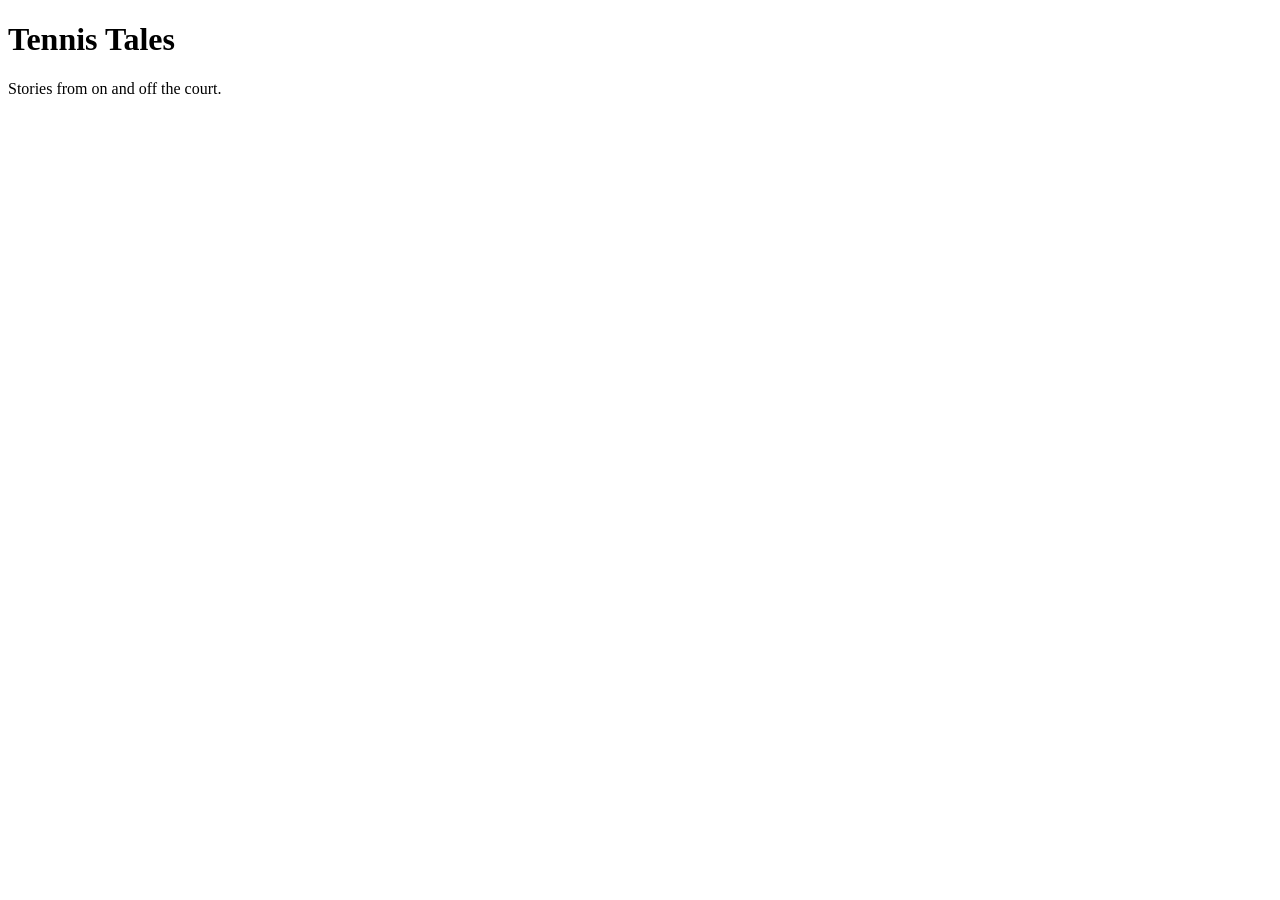
==== index.html @ fd12903c "Create index.html" ====
<!DOCTYPE html>
<html lang="en">
<head>
  <meta charset="UTF-8">
  <meta name="viewport" content="width=device-width, initial-scale=1.0">
  <title>Tennis Tales</title>
</head>

<body>
  <h1>Tennis Tales</h1>
  <p>Stories from on and off the court.</p>
</body>
</html>
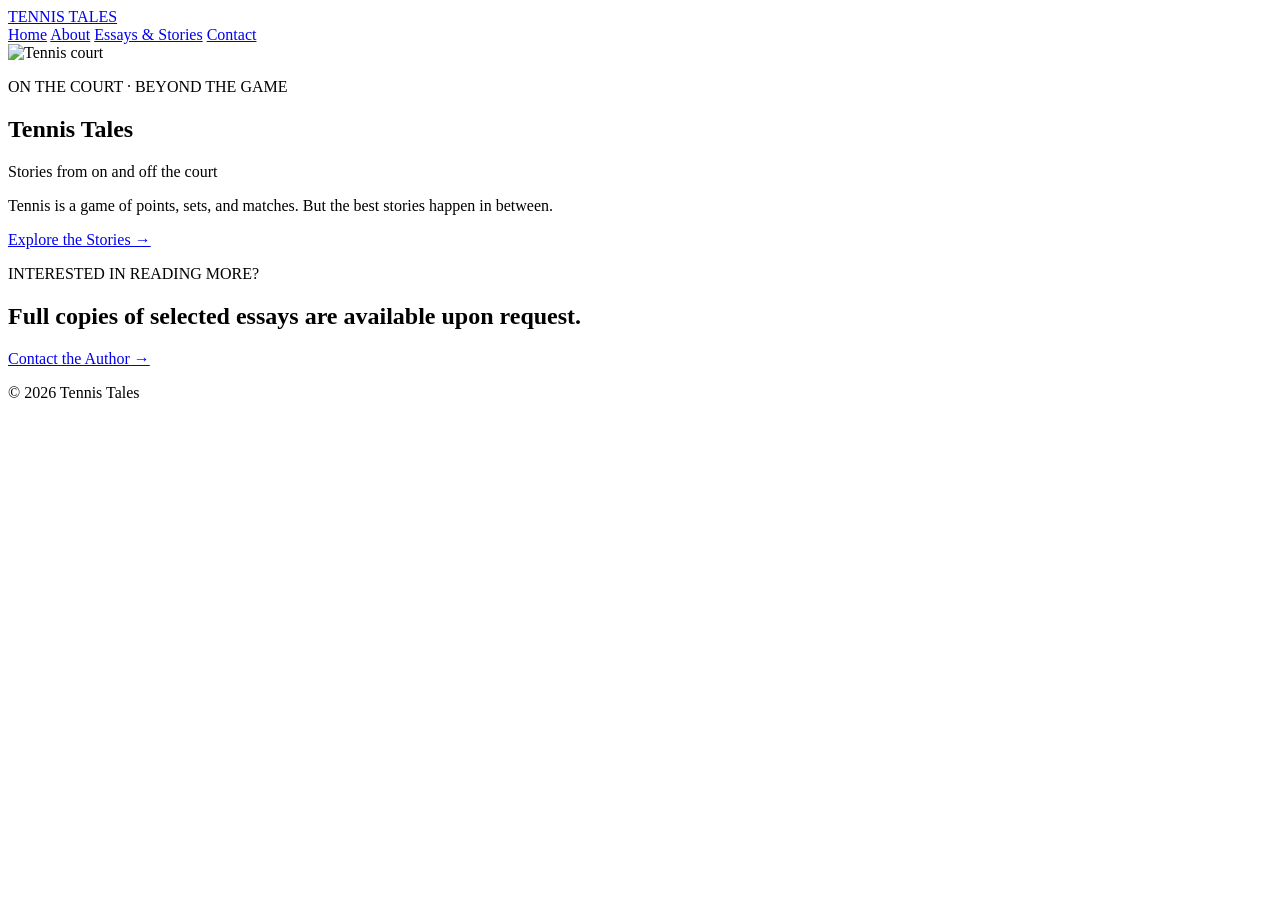
==== commit 2262e5ae: "Update index.html" ====
--- a/index.html
+++ b/index.html
@@ -1,13 +1,94 @@
 <!DOCTYPE html>
 <html lang="en">
+
 <head>
   <meta charset="UTF-8">
   <meta name="viewport" content="width=device-width, initial-scale=1.0">
+  <meta name="description" content="Tennis Tales — stories and reflections from on and off the court.">
   <title>Tennis Tales</title>
+  <link rel="stylesheet" href="style.css">
 </head>
 
 <body>
-  <h1>Tennis Tales</h1>
-  <p>Stories from on and off the court.</p>
+
+  <header class="site-header">
+    <div class="container nav-wrap">
+
+      <a class="brand" href="index.html">TENNIS TALES</a>
+
+      <nav aria-label="Main navigation">
+        <a href="index.html">Home</a>
+        <a href="about.html">About</a>
+        <a href="essays.html">Essays &amp; Stories</a>
+        <a href="contact.html">Contact</a>
+      </nav>
+
+    </div>
+  </header>
+
+
+  <main>
+
+    <!-- HERO -->
+    <section class="hero">
+
+      <div class="container hero-grid">
+
+        <div class="hero-image">
+          <img src="tennis-hero.jpg" alt="Tennis court">
+        </div>
+
+        <div class="hero-copy">
+
+          <p class="eyebrow">ON THE COURT · BEYOND THE GAME</p>
+
+          <h1>Tennis Tales</h1>
+
+          <p class="tagline">
+            Stories from on and off the court
+          </p>
+
+          <p class="hero-intro">
+            Tennis is a game of points, sets, and matches.
+            But the best stories happen in between.
+          </p>
+
+          <a class="story-link" href="essays.html">
+            Explore the Stories &rarr;
+          </a>
+
+        </div>
+
+      </div>
+
+    </section>
+
+
+    <!-- CONTACT / FULL ESSAYS -->
+    <section class="reader-section">
+
+      <div class="container reader-inner">
+
+        <p class="eyebrow">INTERESTED IN READING MORE?</p>
+
+        <h2>Full copies of selected essays are available upon request.</h2>
+
+        <a class="contact-link" href="contact.html">
+          Contact the Author &rarr;
+        </a>
+
+      </div>
+
+    </section>
+
+  </main>
+
+
+  <footer>
+    <div class="container">
+      <p>&copy; 2026 Tennis Tales</p>
+    </div>
+  </footer>
+
 </body>
 </html>
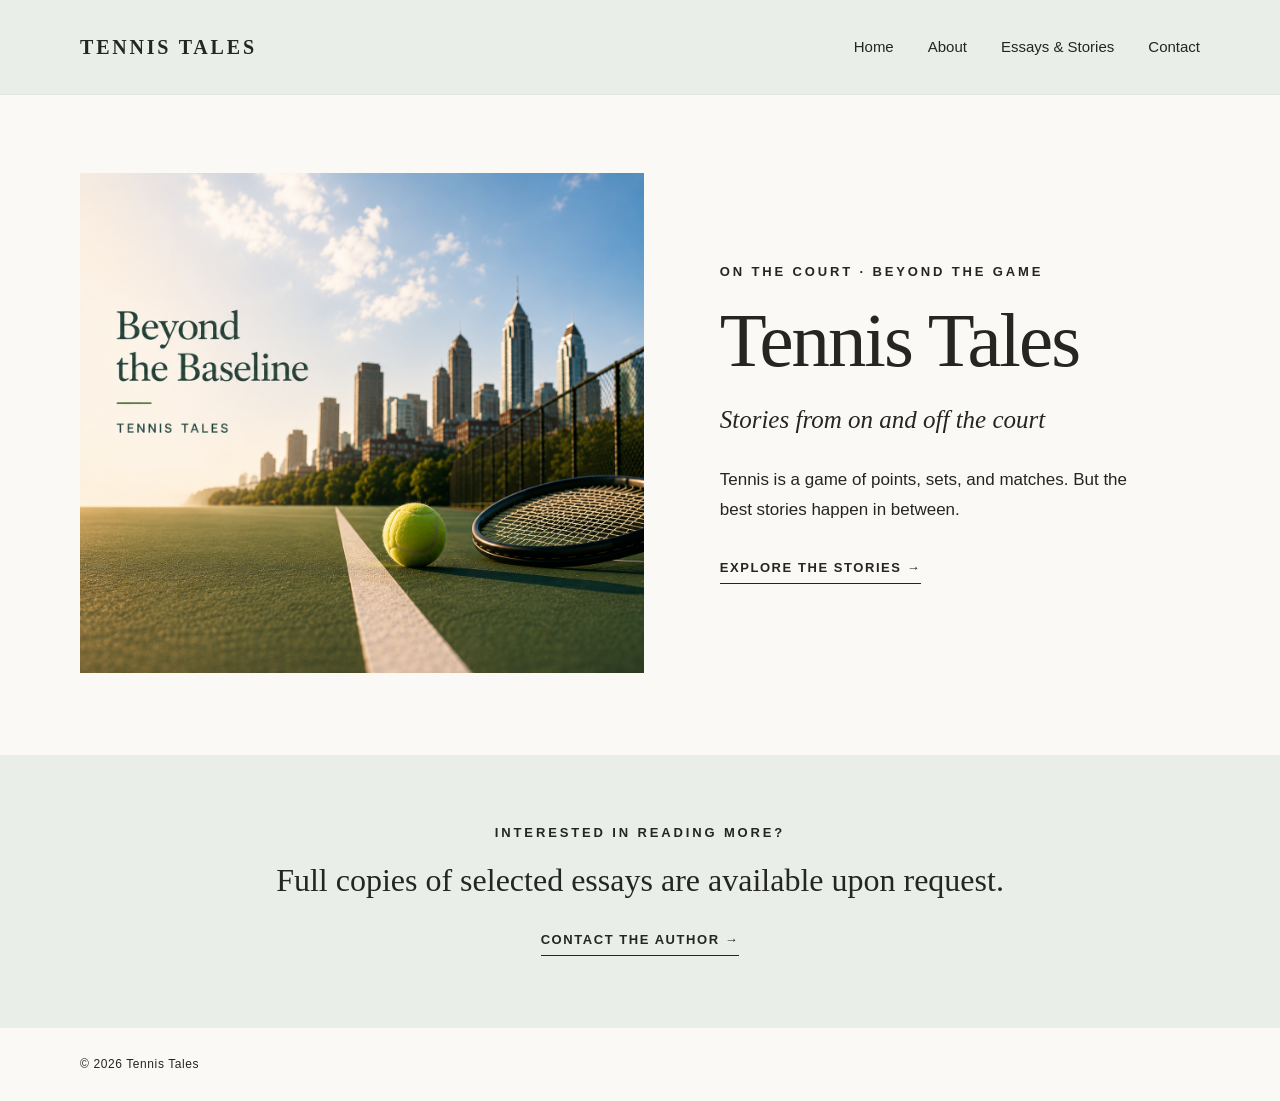
==== commit 92f9df35: "Update index.html" ====
--- a/index.html
+++ b/index.html
@@ -35,7 +35,7 @@
       <div class="container hero-grid">
 
         <div class="hero-image">
-          <img src="tennis-hero.jpg" alt="Tennis court">
+          <img src="tennis-hero.png" alt="Beyond the Baseline — Tennis Tales">
         </div>
 
         <div class="hero-copy">
--- a/style.css
+++ b/style.css
@@ -0,0 +1,308 @@
+/* =========================================================
+   TENNIS TALES
+   Main stylesheet
+   ========================================================= */
+
+
+/* ---------- BASE ---------- */
+
+* {
+  box-sizing: border-box;
+}
+
+html {
+  scroll-behavior: smooth;
+}
+
+body {
+  margin: 0;
+  background: #faf9f5;
+  color: #252521;
+  font-family: Arial, Helvetica, sans-serif;
+  font-size: 16px;
+  line-height: 1.6;
+}
+
+img {
+  max-width: 100%;
+  display: block;
+}
+
+a {
+  color: inherit;
+}
+
+.container {
+  width: min(1120px, calc(100% - 48px));
+  margin: 0 auto;
+}
+
+
+/* ---------- HEADER ---------- */
+
+.site-header {
+  background: #e9eee8;
+  border-bottom: 1px solid rgba(0, 0, 0, 0.04);
+}
+
+.nav-wrap {
+  min-height: 94px;
+  display: flex;
+  align-items: center;
+  justify-content: space-between;
+  gap: 40px;
+}
+
+.brand {
+  font-family: Georgia, "Times New Roman", serif;
+  font-size: 20px;
+  font-weight: 700;
+  letter-spacing: 0.14em;
+  text-decoration: none;
+}
+
+nav {
+  display: flex;
+  align-items: center;
+  gap: 34px;
+}
+
+nav a {
+  font-size: 15px;
+  text-decoration: none;
+}
+
+nav a:hover {
+  text-decoration: underline;
+  text-underline-offset: 5px;
+}
+
+
+/* ---------- HERO ---------- */
+
+.hero {
+  padding: 78px 0 82px;
+}
+
+.hero-grid {
+  display: grid;
+  grid-template-columns: 1.08fr 0.92fr;
+  gap: 76px;
+  align-items: center;
+}
+
+.hero-image {
+  overflow: hidden;
+}
+
+.hero-image img {
+  width: 100%;
+  height: 500px;
+  object-fit: cover;
+}
+
+.hero-copy {
+  max-width: 470px;
+}
+
+.eyebrow {
+  margin: 0 0 20px;
+  font-size: 13px;
+  font-weight: 700;
+  letter-spacing: 0.22em;
+  text-transform: uppercase;
+}
+
+.hero h1 {
+  margin: 0;
+  font-family: Georgia, "Times New Roman", serif;
+  font-size: clamp(54px, 6vw, 82px);
+  line-height: 0.98;
+  font-weight: 400;
+  letter-spacing: -0.025em;
+}
+
+.tagline {
+  margin: 25px 0 0;
+  font-family: Georgia, "Times New Roman", serif;
+  font-size: 25px;
+  font-style: italic;
+  line-height: 1.35;
+}
+
+.hero-intro {
+  max-width: 410px;
+  margin: 28px 0 30px;
+  font-size: 17px;
+  line-height: 1.75;
+}
+
+.story-link,
+.contact-link {
+  display: inline-block;
+  font-size: 13px;
+  font-weight: 700;
+  letter-spacing: 0.12em;
+  text-transform: uppercase;
+  text-decoration: none;
+  border-bottom: 1px solid currentColor;
+  padding-bottom: 4px;
+}
+
+.story-link:hover,
+.contact-link:hover {
+  opacity: 0.65;
+}
+
+
+/* ---------- READER / CONTACT SECTION ---------- */
+
+.reader-section {
+  background: #e9eee8;
+  padding: 68px 0 72px;
+}
+
+.reader-inner {
+  max-width: 760px;
+  text-align: center;
+}
+
+.reader-inner .eyebrow {
+  margin-bottom: 16px;
+}
+
+.reader-inner h2 {
+  margin: 0 auto 25px;
+  font-family: Georgia, "Times New Roman", serif;
+  font-size: 32px;
+  line-height: 1.3;
+  font-weight: 400;
+}
+
+
+/* ---------- ESSAYS PAGE ---------- */
+
+.essays-intro {
+  padding-top: 70px;
+  padding-bottom: 48px;
+}
+
+.essays-intro h1 {
+  margin: 0 0 20px;
+  font-family: Georgia, "Times New Roman", serif;
+  font-size: 52px;
+  line-height: 1.1;
+  font-weight: 400;
+}
+
+.lead {
+  max-width: 650px;
+  font-size: 16px;
+  line-height: 1.7;
+}
+
+.essay-list {
+  max-width: 760px;
+  padding-bottom: 70px;
+}
+
+.essay-note {
+  margin: 0 0 26px;
+  font-size: 12px;
+  font-weight: 700;
+  letter-spacing: 0.15em;
+  text-transform: uppercase;
+}
+
+.essay-entry {
+  padding: 22px 0 24px;
+  border-bottom: 1px solid #d9d9d4;
+}
+
+.essay-entry h2 {
+  margin: 0 0 6px;
+  font-family: Georgia, "Times New Roman", serif;
+  font-size: 25px;
+  line-height: 1.25;
+  font-weight: 600;
+}
+
+.essay-entry p {
+  margin: 0;
+  max-width: 650px;
+  line-height: 1.65;
+}
+
+
+/* ---------- FOOTER ---------- */
+
+footer {
+  padding: 27px 0;
+  font-size: 12px;
+  letter-spacing: 0.05em;
+}
+
+footer p {
+  margin: 0;
+}
+
+
+/* ---------- MOBILE ---------- */
+
+@media (max-width: 800px) {
+
+  .container {
+    width: min(100% - 36px, 1120px);
+  }
+
+  .nav-wrap {
+    min-height: auto;
+    padding-top: 22px;
+    padding-bottom: 22px;
+    flex-direction: column;
+    align-items: flex-start;
+    gap: 14px;
+  }
+
+  nav {
+    gap: 18px;
+    flex-wrap: wrap;
+  }
+
+  nav a {
+    font-size: 14px;
+  }
+
+  .hero {
+    padding: 45px 0 55px;
+  }
+
+  .hero-grid {
+    grid-template-columns: 1fr;
+    gap: 40px;
+  }
+
+  .hero-image img {
+    height: 400px;
+  }
+
+  .hero-copy {
+    max-width: 100%;
+  }
+
+  .hero h1 {
+    font-size: 54px;
+  }
+
+  .reader-section {
+    padding: 50px 0;
+  }
+
+  .reader-inner h2 {
+    font-size: 27px;
+  }
+
+  .essays-intro h1 {
+    font-size: 42px;
+  }
+}
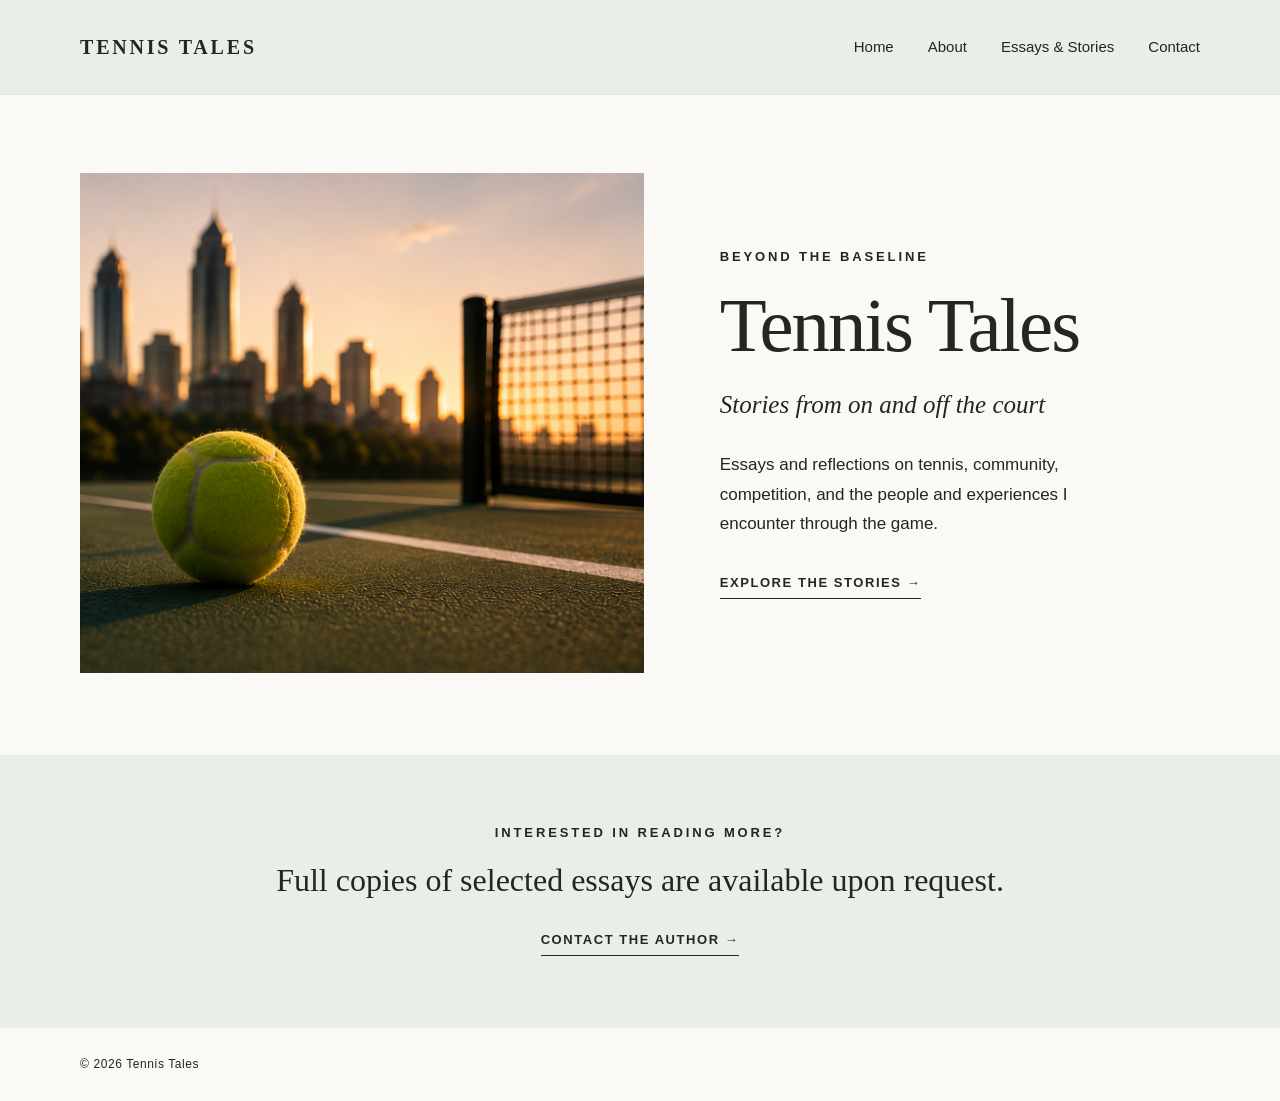
==== commit 591aaad5: "Update index.html" ====
--- a/index.html
+++ b/index.html
@@ -40,7 +40,7 @@
 
         <div class="hero-copy">
 
-          <p class="eyebrow">ON THE COURT · BEYOND THE GAME</p>
+          <p class="eyebrow">BEYOND THE BASELINE</p>
 
           <h1>Tennis Tales</h1>
 
@@ -49,8 +49,7 @@
           </p>
 
           <p class="hero-intro">
-            Tennis is a game of points, sets, and matches.
-            But the best stories happen in between.
+            Essays and reflections on tennis, community, competition, and the people and experiences I encounter through the game.
           </p>
 
           <a class="story-link" href="essays.html">
